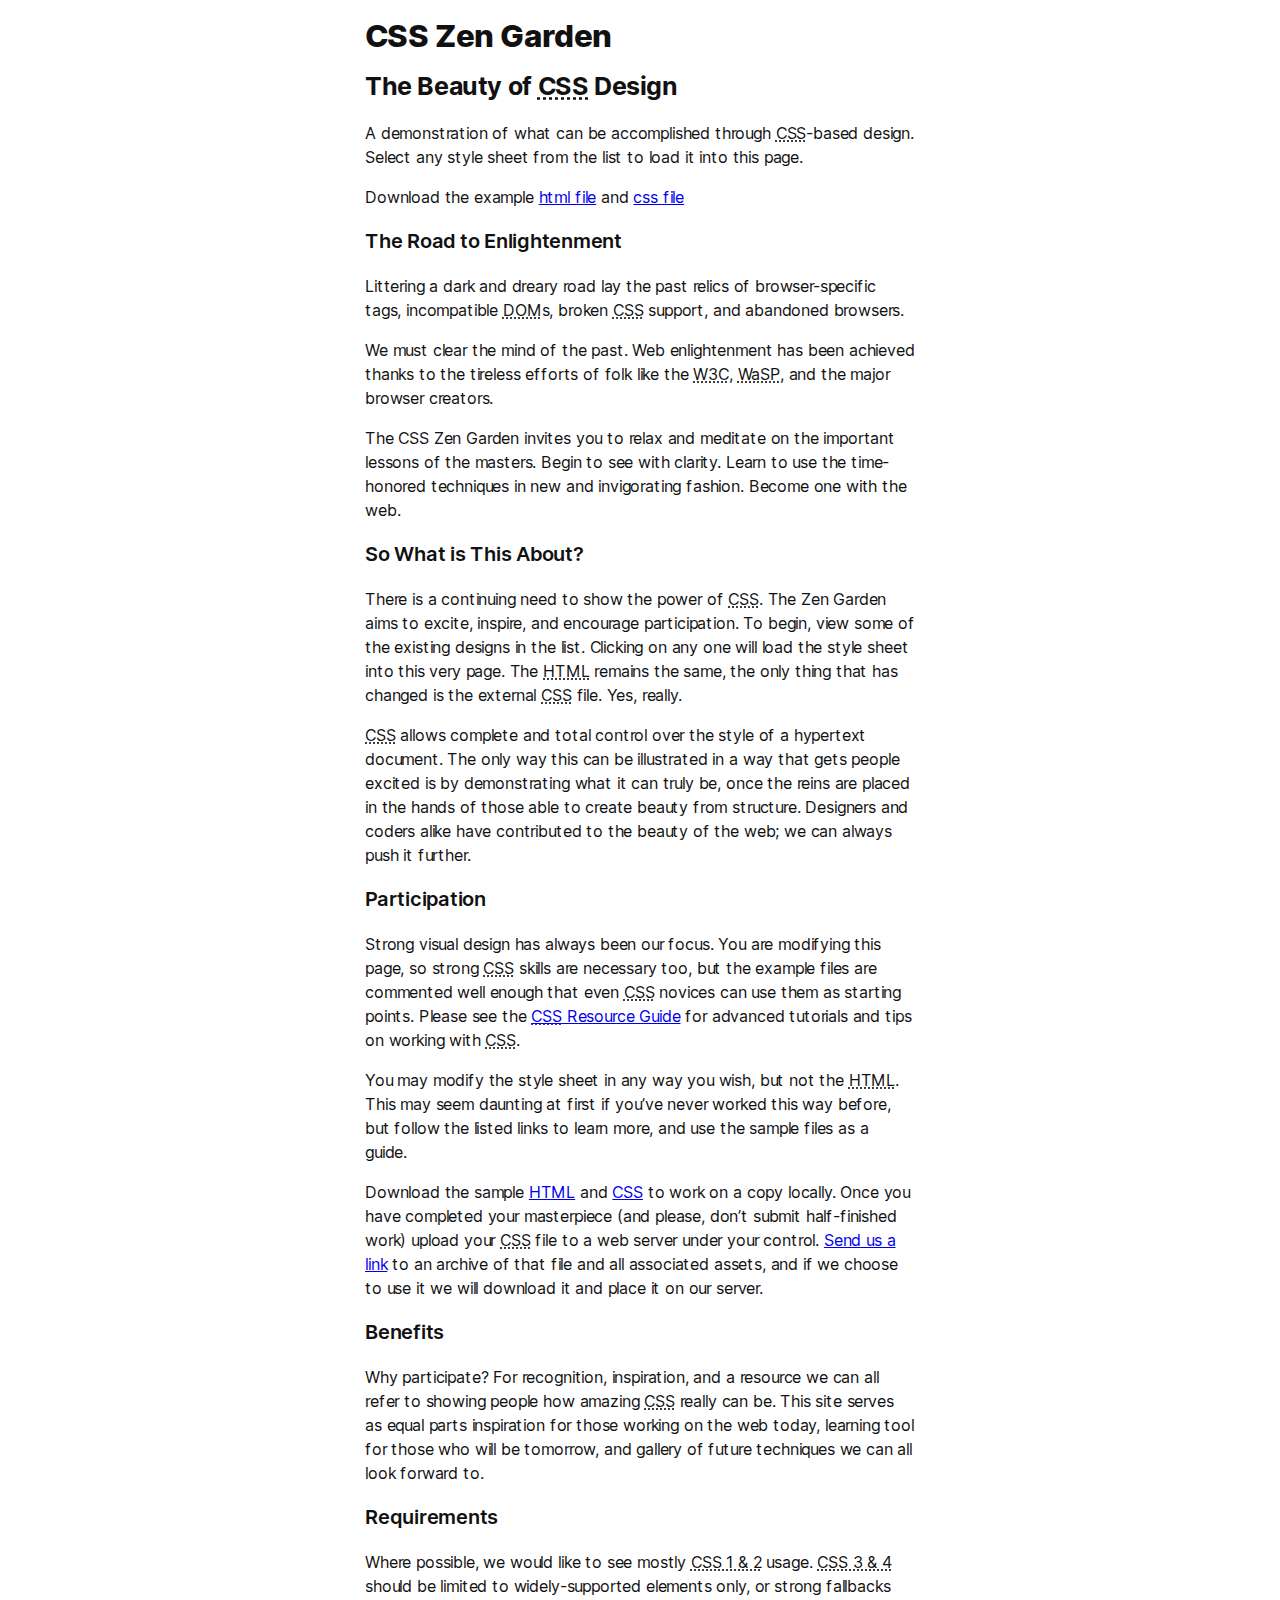
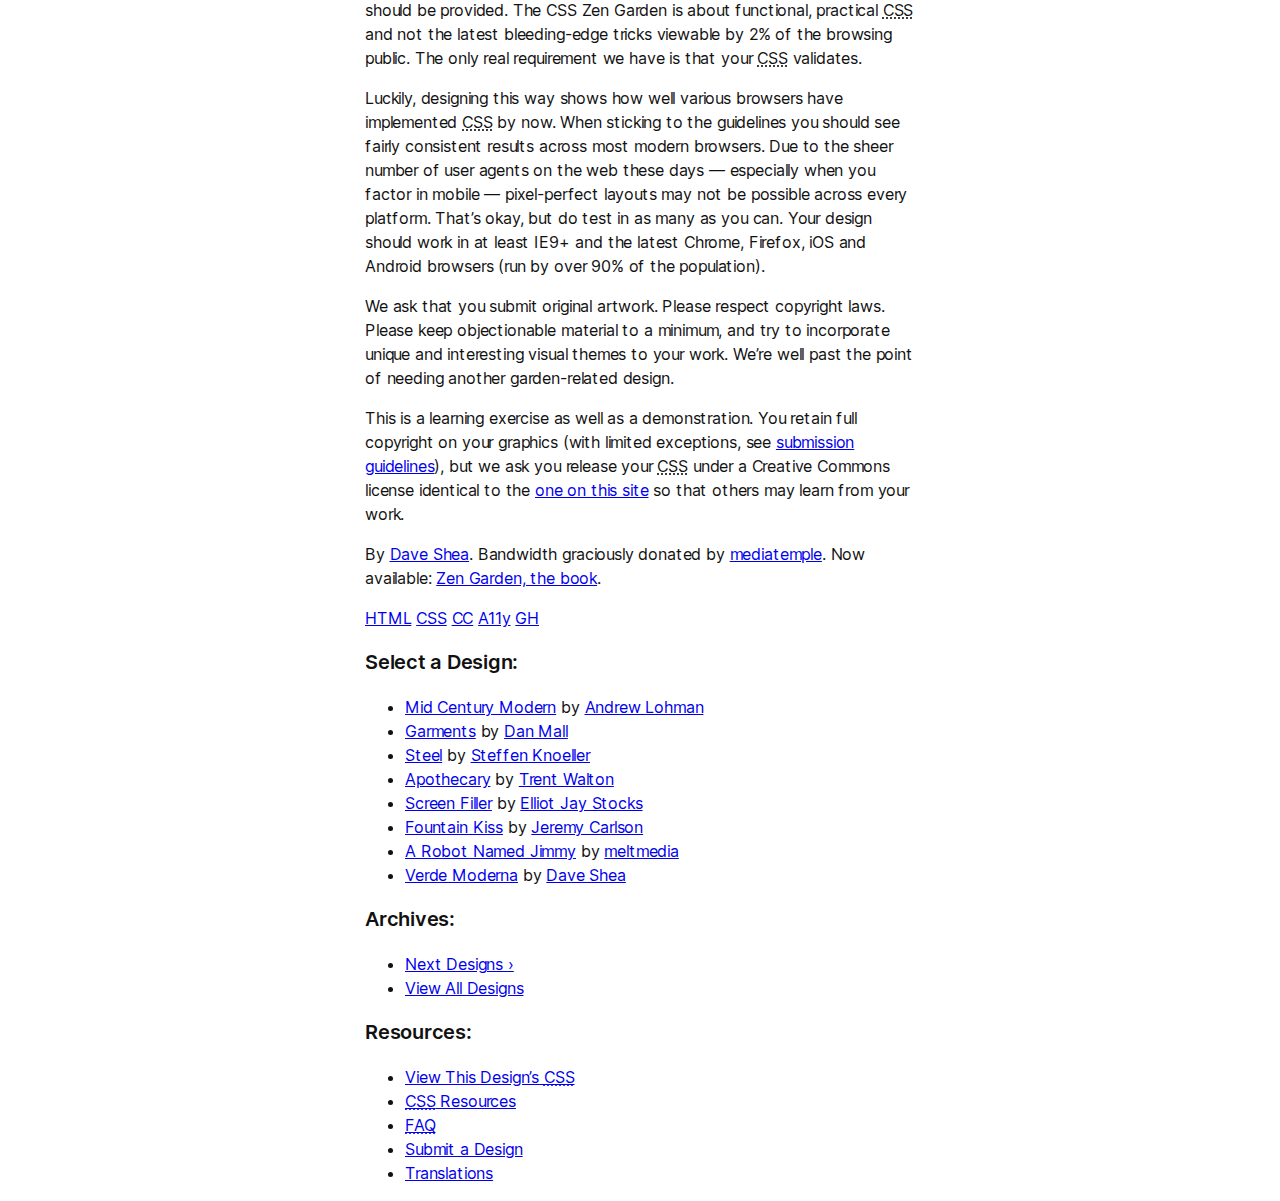
==== index-no-var.html @ 864cc898 "Finished pages for comparison" ====
<!DOCTYPE html>
<html lang="en">
  <head>
    <meta charset="utf-8" />
    <title>CSS Zen Garden: The Beauty of CSS Design</title>

    <link rel="stylesheet" media="screen" href="no-variable.css" />
    <link
      rel="alternate"
      type="application/rss+xml"
      title="RSS"
      href="http://www.csszengarden.com/zengarden.xml"
    />

    <meta name="viewport" content="width=device-width, initial-scale=1.0" />
    <meta name="author" content="Stephen Clowes" />
    <meta
      name="description"
      content="A demonstration of what can be accomplished visually through CSS-based design."
    />
    <meta name="robots" content="all" />

    <!--[if lt IE 9]>
      <script src="script/html5shiv.js"></script>
    <![endif]-->
  </head>

  <!--



	View source is a feature, not a bug. Thanks for your curiosity and
	interest in participating!

	Here are the submission guidelines for the new and improved csszengarden.com:

	- CSS3? Of course! Prefix for ALL browsers where necessary.
	- go responsive; test your layout at multiple screen sizes.
	- your browser testing baseline: IE9+, recent Chrome/Firefox/Safari, and iOS/Android
	- Graceful degradation is acceptable, and in fact highly encouraged.
	- use classes for styling. Don't use ids.
	- web fonts are cool, just make sure you have a license to share the files. Hosted 
	  services that are applied via the CSS file (ie. Google Fonts) will work fine, but
	  most that require custom HTML won't. TypeKit is supported, see the readme on this
	  page for usage instructions: https://github.com/mezzoblue/csszengarden.com/

	And a few tips on building your CSS file:

	- use :first-child, :last-child and :nth-child to get at non-classed elements
	- use ::before and ::after to create pseudo-elements for extra styling
	- use multiple background images to apply as many as you need to any element
	- use the Kellum Method for image replacement, if still needed. http://goo.gl/GXxdI
	- don't rely on the extra divs at the bottom. Use ::before and ::after instead.

		
-->

  <body id="css-zen-garden">
    <div class="page-wrapper">
      <section class="intro" id="zen-intro">
        <header role="banner">
          <h1>CSS Zen Garden</h1>
          <h2>
            The Beauty of <abbr title="Cascading Style Sheets">CSS</abbr> Design
          </h2>
        </header>

        <div class="summary" id="zen-summary" role="article">
          <p>
            A demonstration of what can be accomplished through
            <abbr title="Cascading Style Sheets">CSS</abbr>-based design. Select
            any style sheet from the list to load it into this page.
          </p>
          <p>
            Download the example
            <a
              href="/examples/index"
              title="This page's source HTML code, not to be modified."
              >html file</a
            >
            and
            <a
              href="/examples/style.css"
              title="This page's sample CSS, the file you may modify."
              >css file</a
            >
          </p>
        </div>

        <div class="preamble" id="zen-preamble" role="article">
          <h3>The Road to Enlightenment</h3>
          <p>
            Littering a dark and dreary road lay the past relics of
            browser-specific tags, incompatible
            <abbr title="Document Object Model">DOM</abbr>s, broken
            <abbr title="Cascading Style Sheets">CSS</abbr> support, and
            abandoned browsers.
          </p>
          <p>
            We must clear the mind of the past. Web enlightenment has been
            achieved thanks to the tireless efforts of folk like the
            <abbr title="World Wide Web Consortium">W3C</abbr>,
            <abbr title="Web Standards Project">WaSP</abbr>, and the major
            browser creators.
          </p>
          <p>
            The CSS Zen Garden invites you to relax and meditate on the
            important lessons of the masters. Begin to see with clarity. Learn
            to use the time-honored techniques in new and invigorating fashion.
            Become one with the web.
          </p>
        </div>
      </section>

      <div class="main supporting" id="zen-supporting" role="main">
        <div class="explanation" id="zen-explanation" role="article">
          <h3>So What is This About?</h3>
          <p>
            There is a continuing need to show the power of
            <abbr title="Cascading Style Sheets">CSS</abbr>. The Zen Garden aims
            to excite, inspire, and encourage participation. To begin, view some
            of the existing designs in the list. Clicking on any one will load
            the style sheet into this very page. The
            <abbr title="HyperText Markup Language">HTML</abbr> remains the
            same, the only thing that has changed is the external
            <abbr title="Cascading Style Sheets">CSS</abbr> file. Yes, really.
          </p>
          <p>
            <abbr title="Cascading Style Sheets">CSS</abbr> allows complete and
            total control over the style of a hypertext document. The only way
            this can be illustrated in a way that gets people excited is by
            demonstrating what it can truly be, once the reins are placed in the
            hands of those able to create beauty from structure. Designers and
            coders alike have contributed to the beauty of the web; we can
            always push it further.
          </p>
        </div>

        <div class="participation" id="zen-participation" role="article">
          <h3>Participation</h3>
          <p>
            Strong visual design has always been our focus. You are modifying
            this page, so strong
            <abbr title="Cascading Style Sheets">CSS</abbr> skills are necessary
            too, but the example files are commented well enough that even
            <abbr title="Cascading Style Sheets">CSS</abbr> novices can use them
            as starting points. Please see the
            <a
              href="http://www.mezzoblue.com/zengarden/resources/"
              title="A listing of CSS-related resources"
              ><abbr title="Cascading Style Sheets">CSS</abbr> Resource Guide</a
            >
            for advanced tutorials and tips on working with
            <abbr title="Cascading Style Sheets">CSS</abbr>.
          </p>
          <p>
            You may modify the style sheet in any way you wish, but not the
            <abbr title="HyperText Markup Language">HTML</abbr>. This may seem
            daunting at first if you&#8217;ve never worked this way before, but
            follow the listed links to learn more, and use the sample files as a
            guide.
          </p>
          <p>
            Download the sample
            <a
              href="/examples/index"
              title="This page's source HTML code, not to be modified."
              >HTML</a
            >
            and
            <a
              href="/examples/style.css"
              title="This page's sample CSS, the file you may modify."
              >CSS</a
            >
            to work on a copy locally. Once you have completed your masterpiece
            (and please, don&#8217;t submit half-finished work) upload your
            <abbr title="Cascading Style Sheets">CSS</abbr> file to a web server
            under your control.
            <a
              href="http://www.mezzoblue.com/zengarden/submit/"
              title="Use the contact form to send us your CSS file"
              >Send us a link</a
            >
            to an archive of that file and all associated assets, and if we
            choose to use it we will download it and place it on our server.
          </p>
        </div>

        <div class="benefits" id="zen-benefits" role="article">
          <h3>Benefits</h3>
          <p>
            Why participate? For recognition, inspiration, and a resource we can
            all refer to showing people how amazing
            <abbr title="Cascading Style Sheets">CSS</abbr> really can be. This
            site serves as equal parts inspiration for those working on the web
            today, learning tool for those who will be tomorrow, and gallery of
            future techniques we can all look forward to.
          </p>
        </div>

        <div class="requirements" id="zen-requirements" role="article">
          <h3>Requirements</h3>
          <p>
            Where possible, we would like to see mostly
            <abbr title="Cascading Style Sheets, levels 1 and 2"
              >CSS 1 &amp; 2</abbr
            >
            usage.
            <abbr title="Cascading Style Sheets, levels 3 and 4"
              >CSS 3 &amp; 4</abbr
            >
            should be limited to widely-supported elements only, or strong
            fallbacks should be provided. The CSS Zen Garden is about
            functional, practical
            <abbr title="Cascading Style Sheets">CSS</abbr> and not the latest
            bleeding-edge tricks viewable by 2% of the browsing public. The only
            real requirement we have is that your
            <abbr title="Cascading Style Sheets">CSS</abbr> validates.
          </p>
          <p>
            Luckily, designing this way shows how well various browsers have
            implemented <abbr title="Cascading Style Sheets">CSS</abbr> by now.
            When sticking to the guidelines you should see fairly consistent
            results across most modern browsers. Due to the sheer number of user
            agents on the web these days &#8212; especially when you factor in
            mobile &#8212; pixel-perfect layouts may not be possible across
            every platform. That&#8217;s okay, but do test in as many as you
            can. Your design should work in at least IE9+ and the latest Chrome,
            Firefox, iOS and Android browsers (run by over 90% of the
            population).
          </p>
          <p>
            We ask that you submit original artwork. Please respect copyright
            laws. Please keep objectionable material to a minimum, and try to
            incorporate unique and interesting visual themes to your work.
            We&#8217;re well past the point of needing another garden-related
            design.
          </p>
          <p>
            This is a learning exercise as well as a demonstration. You retain
            full copyright on your graphics (with limited exceptions, see
            <a href="http://www.mezzoblue.com/zengarden/submit/guidelines/"
              >submission guidelines</a
            >), but we ask you release your
            <abbr title="Cascading Style Sheets">CSS</abbr> under a Creative
            Commons license identical to the
            <a
              href="http://creativecommons.org/licenses/by-nc-sa/3.0/"
              title="View the Zen Garden's license information."
              >one on this site</a
            >
            so that others may learn from your work.
          </p>
          <p role="contentinfo">
            By <a href="http://www.mezzoblue.com/">Dave Shea</a>. Bandwidth
            graciously donated by
            <a href="http://www.mediatemple.net/">mediatemple</a>. Now
            available:
            <a
              href="http://www.amazon.com/exec/obidos/ASIN/0321303474/mezzoblue-20/"
              >Zen Garden, the book</a
            >.
          </p>
        </div>

        <footer>
          <a
            href="http://validator.w3.org/check/referer"
            title="Check the validity of this site&#8217;s HTML"
            class="zen-validate-html"
            >HTML</a
          >
          <a
            href="http://jigsaw.w3.org/css-validator/check/referer"
            title="Check the validity of this site&#8217;s CSS"
            class="zen-validate-css"
            >CSS</a
          >
          <a
            href="http://creativecommons.org/licenses/by-nc-sa/3.0/"
            title="View the Creative Commons license of this site: Attribution-NonCommercial-ShareAlike."
            class="zen-license"
            >CC</a
          >
          <a
            href="http://mezzoblue.com/zengarden/faq/#aaa"
            title="Read about the accessibility of this site"
            class="zen-accessibility"
            >A11y</a
          >
          <a
            href="https://github.com/mezzoblue/csszengarden.com"
            title="Fork this site on Github"
            class="zen-github"
            >GH</a
          >
        </footer>
      </div>

      <aside class="sidebar" role="complementary">
        <div class="wrapper">
          <div class="design-selection" id="design-selection">
            <h3 class="select">Select a Design:</h3>
            <nav role="navigation">
              <ul>
                <li>
                  <a href="/221/" class="design-name">Mid Century Modern</a> by
                  <a href="http://andrewlohman.com/" class="designer-name"
                    >Andrew Lohman</a
                  >
                </li>
                <li>
                  <a href="/220/" class="design-name">Garments</a> by
                  <a href="http://danielmall.com/" class="designer-name"
                    >Dan Mall</a
                  >
                </li>
                <li>
                  <a href="/219/" class="design-name">Steel</a> by
                  <a href="http://steffen-knoeller.de" class="designer-name"
                    >Steffen Knoeller</a
                  >
                </li>
                <li>
                  <a href="/218/" class="design-name">Apothecary</a> by
                  <a href="http://trentwalton.com" class="designer-name"
                    >Trent Walton</a
                  >
                </li>
                <li>
                  <a href="/217/" class="design-name">Screen Filler</a> by
                  <a href="http://elliotjaystocks.com/" class="designer-name"
                    >Elliot Jay Stocks</a
                  >
                </li>
                <li>
                  <a href="/216/" class="design-name">Fountain Kiss</a> by
                  <a href="http://jeremycarlson.com" class="designer-name"
                    >Jeremy Carlson</a
                  >
                </li>
                <li>
                  <a href="/215/" class="design-name">A Robot Named Jimmy</a> by
                  <a href="http://meltmedia.com/" class="designer-name"
                    >meltmedia</a
                  >
                </li>
                <li>
                  <a href="/214/" class="design-name">Verde Moderna</a> by
                  <a href="http://www.mezzoblue.com/" class="designer-name"
                    >Dave Shea</a
                  >
                </li>
              </ul>
            </nav>
          </div>

          <div class="design-archives" id="design-archives">
            <h3 class="archives">Archives:</h3>
            <nav role="navigation">
              <ul>
                <li class="next">
                  <a href="/214/page1">
                    Next Designs <span class="indicator">&rsaquo;</span>
                  </a>
                </li>
                <li class="viewall">
                  <a
                    href="http://www.mezzoblue.com/zengarden/alldesigns/"
                    title="View every submission to the Zen Garden."
                  >
                    View All Designs
                  </a>
                </li>
              </ul>
            </nav>
          </div>

          <div class="zen-resources" id="zen-resources">
            <h3 class="resources">Resources:</h3>
            <ul>
              <li class="view-css">
                <a
                  href="style.css"
                  title="View the source CSS file of the currently-viewed design."
                >
                  View This Design&#8217;s
                  <abbr title="Cascading Style Sheets">CSS</abbr>
                </a>
              </li>
              <li class="css-resources">
                <a
                  href="http://www.mezzoblue.com/zengarden/resources/"
                  title="Links to great sites with information on using CSS."
                >
                  <abbr title="Cascading Style Sheets">CSS</abbr> Resources
                </a>
              </li>
              <li class="zen-faq">
                <a
                  href="http://www.mezzoblue.com/zengarden/faq/"
                  title="A list of Frequently Asked Questions about the Zen Garden."
                >
                  <abbr title="Frequently Asked Questions">FAQ</abbr>
                </a>
              </li>
              <li class="zen-submit">
                <a
                  href="http://www.mezzoblue.com/zengarden/submit/"
                  title="Send in your own CSS file."
                >
                  Submit a Design
                </a>
              </li>
              <li class="zen-translations">
                <a
                  href="http://www.mezzoblue.com/zengarden/translations/"
                  title="View translated versions of this page."
                >
                  Translations
                </a>
              </li>
            </ul>
          </div>
        </div>
      </aside>
    </div>

    <!--

	These superfluous divs/spans were originally provided as catch-alls to add extra imagery.
	These days we have full ::before and ::after support, favour using those instead.
	These only remain for historical design compatibility. They might go away one day.
		
-->
    <div class="extra1" role="presentation"></div>
    <div class="extra2" role="presentation"></div>
    <div class="extra3" role="presentation"></div>
    <div class="extra4" role="presentation"></div>
    <div class="extra5" role="presentation"></div>
    <div class="extra6" role="presentation"></div>
  </body>
</html>
---- no-variable.css ----
/* CSS Zen Garden without variable font */

@font-face {
  font-family: "Inter";
  src: url("fonts/Inter-Regular.woff2") format("woff2");
  font-weight: 400;
}

@font-face {
  font-family: "Inter";
  src: url("fonts/Inter-SemiBold.woff2") format("woff2");
  font-weight: 600;
}

@font-face {
  font-family: "Inter";
  src: url("fonts/Inter-Bold.woff2") format("woff2");
  font-weight: 700;
}

@font-face {
  font-family: "Inter";
  src: url("fonts/Inter-ExtraBold.woff2") format("woff2");
  font-weight: 800;
}

:root {
  /* Color */
  --off-black: #111;
  /* Type scale */
  --ratio: 1.25;
  --s0: 1rem;
  --s1: calc(var(--s0) * var(--ratio));
  --s2: calc(var(--s1) * var(--ratio));
  --s3: calc(var(--s2) * var(--ratio));
  /* Letter spacing */
  --ls0: -0.01em;
  --ls1: calc(var(--ls0) * var(--ratio));
  --ls2: calc(var(--ls1) * var(--ratio));
  --ls3: calc(var(--ls2) * var(--ratio));
}

body {
  font-family: "Inter", sans-serif;
  letter-spacing: var(--ls0);
  line-height: 1.5;
  color: var(--off-black);
  margin: var(--s0);
}

h3 {
  font-size: var(--s1);
  font-weight: 600;
  letter-spacing: var(--ls1);
  line-height: 1.25;
}

h2 {
  font-size: var(--s2);
  font-weight: 700;
  letter-spacing: var(--ls2);
  line-height: 1.1;
}

h1 {
  font-size: var(--s3);
  font-weight: 800;
  letter-spacing: var(--ls3);
  line-height: 1;
}

.page-wrapper {
  max-inline-size: 55ch;
  margin-inline: auto;
}
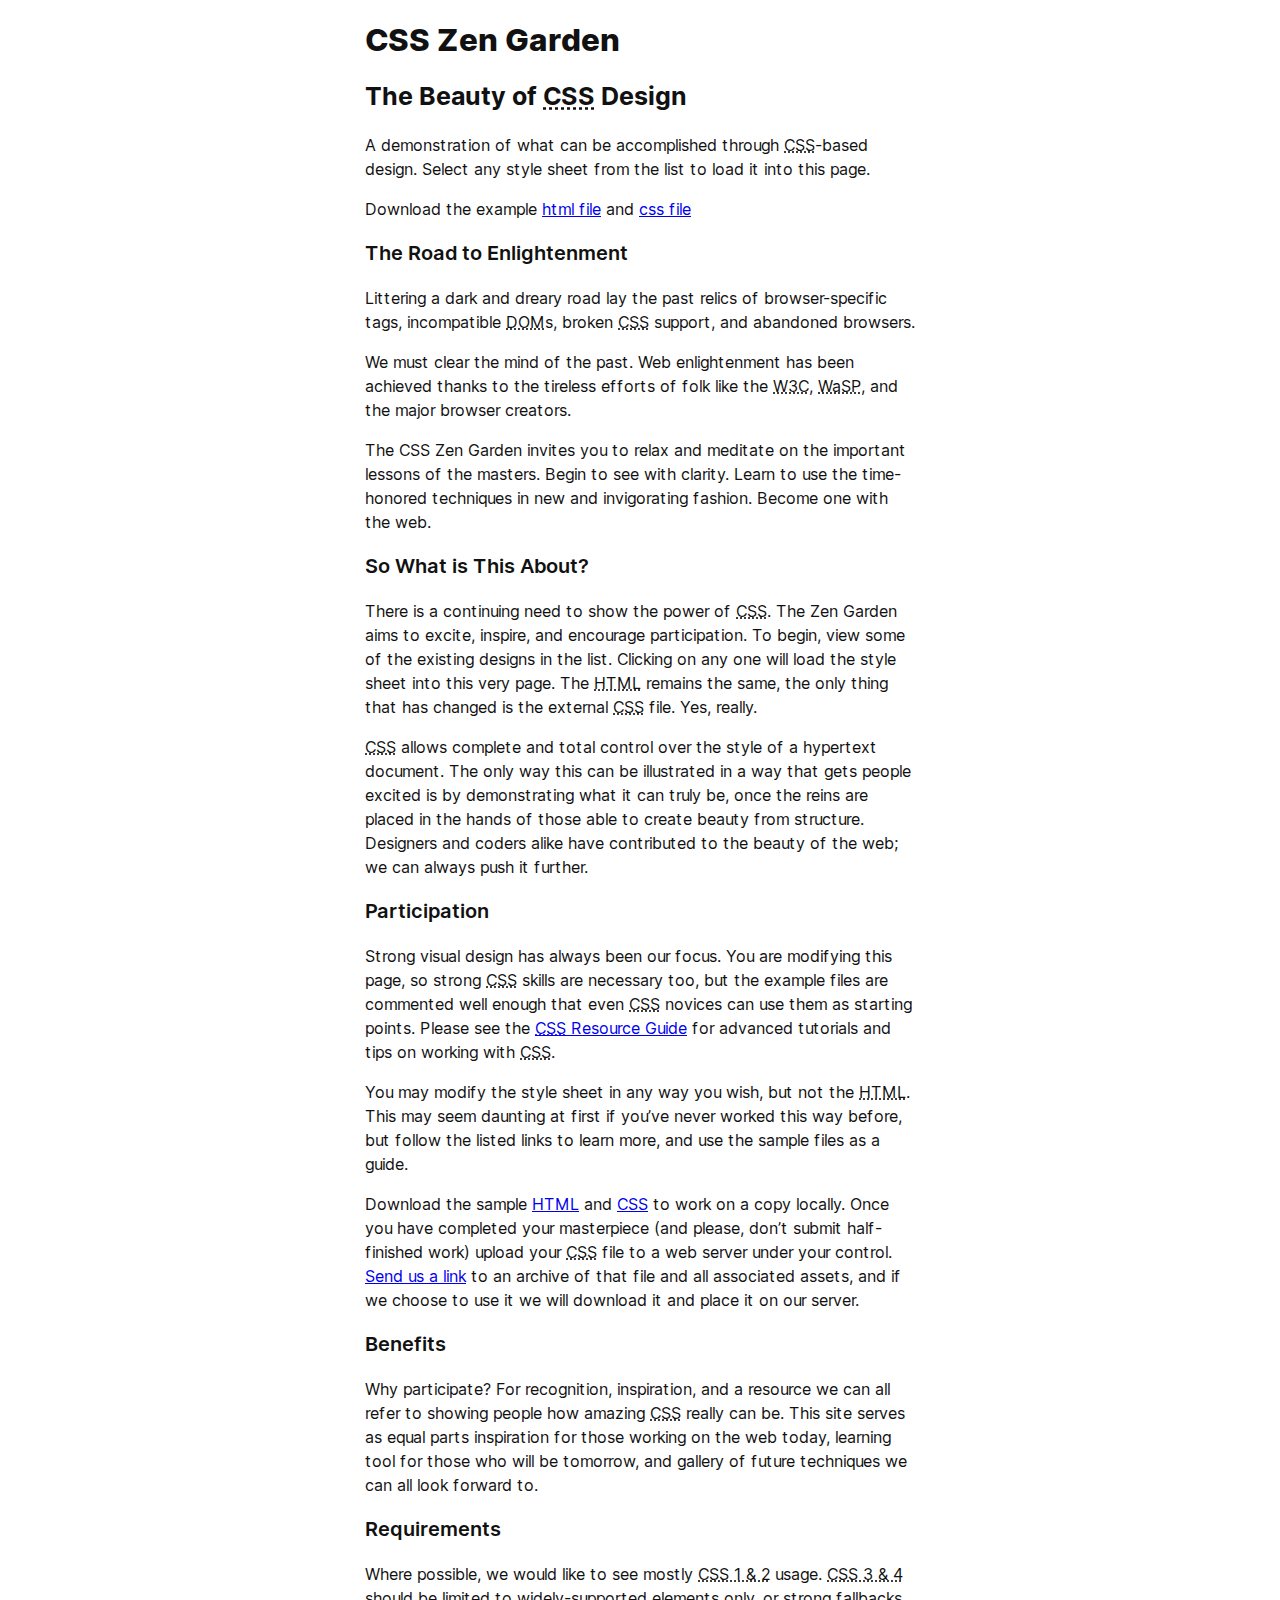
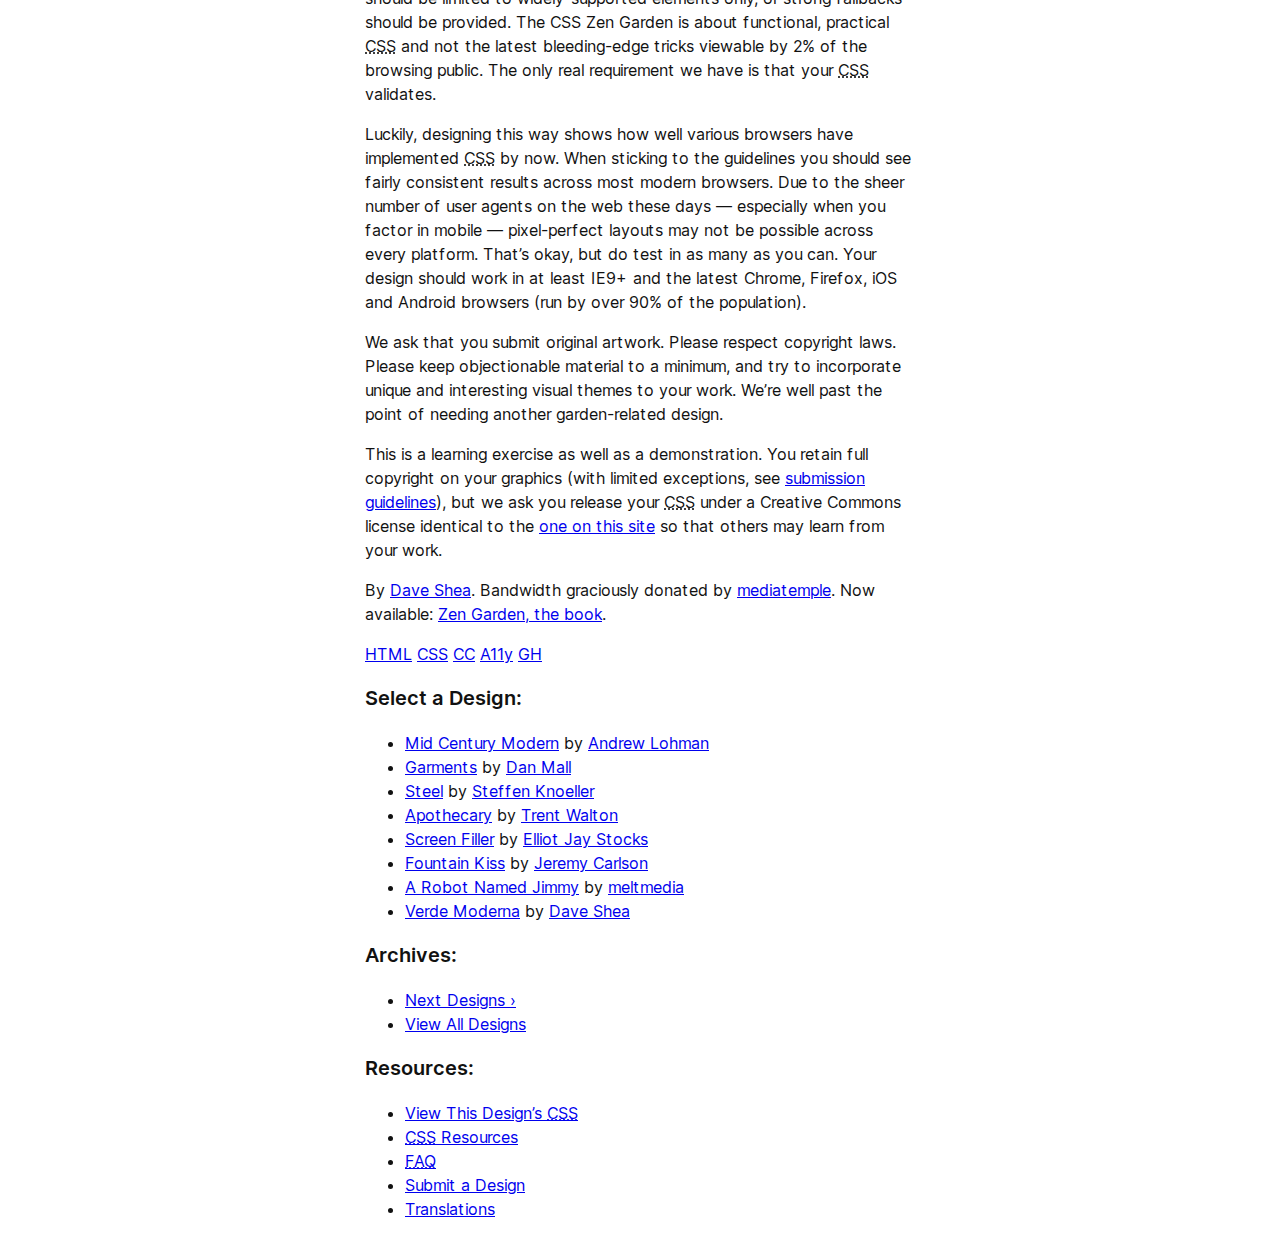
==== commit aff3ebe6: "Added preload links for fonts" ====
--- a/index-no-var.html
+++ b/index-no-var.html
@@ -3,6 +3,36 @@
   <head>
     <meta charset="utf-8" />
     <title>CSS Zen Garden: The Beauty of CSS Design</title>
+
+    <!-- Preload critical fonts (in order of appearance)-->
+    <link
+      rel="preload"
+      href="fonts/Inter-ExtraBold.woff2"
+      as="font"
+      type="font/woff2"
+      crossorigin
+    />
+    <link
+      rel="preload"
+      href="fonts/Inter-Bold.woff2"
+      as="font"
+      type="font/woff2"
+      crossorigin
+    />
+    <link
+      rel="preload"
+      href="fonts/Inter-SemiBold.woff2"
+      as="font"
+      type="font/woff2"
+      crossorigin
+    />
+    <link
+      rel="preload"
+      href="fonts/Inter-Regular.woff2"
+      as="font"
+      type="font/woff2"
+      crossorigin
+    />
 
     <link rel="stylesheet" media="screen" href="no-variable.css" />
     <link
@@ -19,6 +49,8 @@
       content="A demonstration of what can be accomplished visually through CSS-based design."
     />
     <meta name="robots" content="all" />
+    <!-- Hack to prevent an automatic favicon request -->
+    <link rel="icon" href="data:," />
 
     <!--[if lt IE 9]>
       <script src="script/html5shiv.js"></script>
--- a/no-variable.css
+++ b/no-variable.css
@@ -33,40 +33,34 @@
   --s1: calc(var(--s0) * var(--ratio));
   --s2: calc(var(--s1) * var(--ratio));
   --s3: calc(var(--s2) * var(--ratio));
-  /* Letter spacing */
-  --ls0: -0.01em;
-  --ls1: calc(var(--ls0) * var(--ratio));
-  --ls2: calc(var(--ls1) * var(--ratio));
-  --ls3: calc(var(--ls2) * var(--ratio));
 }
 
 body {
   font-family: "Inter", sans-serif;
-  letter-spacing: var(--ls0);
   line-height: 1.5;
   color: var(--off-black);
   margin: var(--s0);
 }
 
+h3,
+h2,
+h1 {
+  line-height: var(--ratio);
+}
+
 h3 {
   font-size: var(--s1);
   font-weight: 600;
-  letter-spacing: var(--ls1);
-  line-height: 1.25;
 }
 
 h2 {
   font-size: var(--s2);
   font-weight: 700;
-  letter-spacing: var(--ls2);
-  line-height: 1.1;
 }
 
 h1 {
   font-size: var(--s3);
   font-weight: 800;
-  letter-spacing: var(--ls3);
-  line-height: 1;
 }
 
 .page-wrapper {
